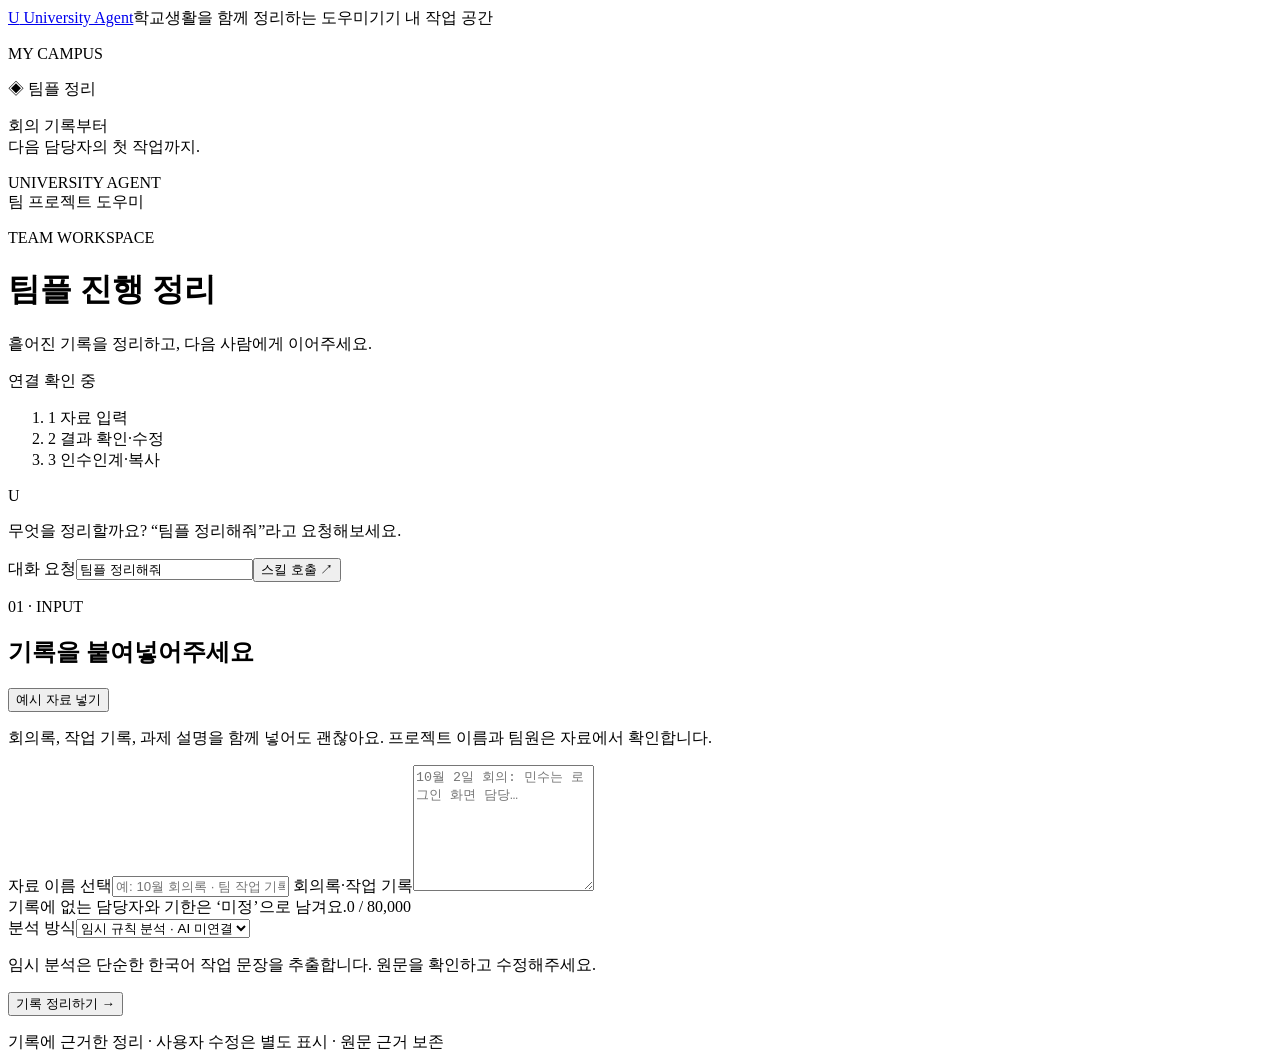
==== skills/university-agent/web/index.html @ 8ab5c5ed "feat: add interactive team progress and handover workspace" ====
<!doctype html>
<html lang="ko">
<head>
  <meta charset="utf-8"><meta name="viewport" content="width=device-width, initial-scale=1">
  <title>팀플 정리 · University Agent</title>
  <link rel="stylesheet" href="/style.css"><script type="module" src="/app.js"></script>
</head>
<body>
<header class="topbar"><a href="/" class="brand"><span class="brand-icon">U</span> University Agent</a><span class="top-note">학교생활을 함께 정리하는 도우미</span><span class="local-tag">기기 내 작업 공간</span></header>
<div class="layout">
  <aside class="sidebar"><p class="eyebrow">MY CAMPUS</p><div class="nav-active"><span>◈</span> 팀플 정리</div><p class="sidebar-note">회의 기록부터<br>다음 담당자의 첫 작업까지.</p><div class="sidebar-bottom">UNIVERSITY AGENT<br><span>팀 프로젝트 도우미</span></div></aside>
  <main>
    <div class="page-heading"><div><p class="eyebrow">TEAM WORKSPACE</p><h1>팀플 진행 정리</h1><p class="subtitle">흩어진 기록을 정리하고, 다음 사람에게 이어주세요.</p></div><span id="mode-badge" class="tag">연결 확인 중</span></div>
    <ol class="steps" aria-label="진행 단계"><li id="step-input" class="active"><span>1</span> 자료 입력</li><li id="step-review"><span>2</span> 결과 확인·수정</li><li id="step-draft"><span>3</span> 인수인계·복사</li></ol>
    <section class="chat-card" aria-label="스킬 대화">
      <div class="assistant-avatar">U</div><div class="chat-content"><p id="chat-answer">무엇을 정리할까요? “팀플 정리해줘”라고 요청해보세요.</p><form id="chat-form" class="chat-form"><label class="sr-only" for="request">대화 요청</label><input id="request" value="팀플 정리해줘" maxlength="500" autocomplete="off"><button type="submit" class="button small secondary">스킬 호출 <span>↗</span></button></form></div>
    </section>
    <section id="input-panel" class="panel">
      <div class="section-heading"><div><p class="eyebrow">01 · INPUT</p><h2>기록을 붙여넣어주세요</h2></div><button id="sample" class="text-button" type="button">예시 자료 넣기</button></div>
      <p class="helper">회의록, 작업 기록, 과제 설명을 함께 넣어도 괜찮아요. 프로젝트 이름과 팀원은 자료에서 확인합니다.</p>
      <form id="analysis-form">
        <label for="source-name">자료 이름 <span class="optional">선택</span></label><input id="source-name" placeholder="예: 10월 회의록 · 팀 작업 기록" maxlength="100">
        <label for="records">회의록·작업 기록</label><textarea id="records" maxlength="80000" rows="8" placeholder="10월 2일 회의: 민수는 로그인 화면 담당…" aria-describedby="input-help"></textarea>
        <div class="input-meta"><span id="input-help">기록에 없는 담당자와 기한은 ‘미정’으로 남겨요.</span><span id="char-count">0 / 80,000</span></div>
        <div class="input-footer"><div><label class="sr-only" for="analysis-mode">분석 방식</label><select id="analysis-mode"><option value="local">임시 규칙 분석 · AI 미연결</option><option value="ai">AI로 정리</option></select><p id="mode-help" class="helper">임시 분석은 단순한 한국어 작업 문장을 추출합니다. 원문을 확인하고 수정해주세요.</p></div><button id="analyze" class="button primary" type="submit">기록 정리하기 <span>→</span></button></div>
      </form>
      <div id="analysis-progress" class="progress" role="status" hidden><span class="spinner"></span><span id="progress-text">기록을 읽고 정리하고 있어요…</span></div>
      <p id="input-error" class="error" role="alert" hidden></p>
    </section>
    <section id="results" hidden aria-labelledby="results-title">
      <div class="section-heading result-heading"><div><p class="eyebrow">02 · REVIEW</p><h2 id="results-title">정리 결과</h2></div><span id="result-source" class="tag"></span></div>
      <p id="result-meta" class="helper"></p>
      <div class="insights"><section class="insight next"><p class="eyebrow">NEXT UP</p><h3>다음 할 일 <span id="next-count" class="count"></span></h3><ul id="next-list"></ul></section><section class="insight checks"><p class="eyebrow">CHECK FIRST</p><h3>확인이 필요한 항목 <span id="check-count" class="count"></span></h3><ul id="check-list"></ul></section></div>
      <details class="panel compact"><summary>진행 상황 요약 <span class="muted">펼쳐보기</span></summary><p id="summary"></p><p class="helper">최초 분석의 요약입니다. 작업 수정 사항은 아래 목록과 인수인계에 반영됩니다.</p><div id="decisions"></div></details>
      <fieldset id="task-fields"><legend class="sr-only">작업 결과 수정</legend><div class="section-heading task-heading"><h3>작업 목록</h3><span class="helper">변경 사항은 인수인계에 반영돼요.</span></div><div id="active-tasks" class="task-list"></div><details id="completed-panel" class="panel compact"><summary>완료된 작업 <span id="completed-count" class="count"></span></summary><div id="completed-tasks" class="task-list"></div></details></fieldset>
      <section id="suggestion-panel" class="panel compact" hidden><h3>AI 제안 <span class="tag">기록된 사실과 구분</span></h3><ul id="suggestions"></ul></section>
      <section class="panel handover-panel">
        <div class="section-heading"><div><p class="eyebrow">03 · HANDOVER</p><h2>다음 사람에게 이어주기</h2></div></div><p class="helper">수정한 작업을 바탕으로 초안을 만들어요. 미정인 항목도 확인 사항으로 남겨요.</p>
        <div class="handover-controls"><div><label for="assignee">인수인계 범위</label><select id="assignee"><option value="">팀 전체</option></select></div><button id="generate" class="button primary" type="button">인수인계 만들기 <span>→</span></button></div>
        <p id="draft-error" class="error" role="alert" hidden></p>
        <div id="draft-panel" hidden><div class="draft-heading"><label for="draft">인수인계 초안</label><span id="draft-edited" class="tag" hidden>직접 편집됨</span></div><textarea id="draft" rows="18" spellcheck="false"></textarea><p id="draft-stale" class="helper" hidden>초안 생성 후 작업이 수정되었습니다. 재생성하면 최신 작업을 반영할 수 있어요.</p><div id="replacement" class="notice" hidden>생성 중 초안을 편집하여 기존 내용을 보존했어요. 새 초안으로 바꾸려면 선택해주세요.<button id="replace-draft" class="text-button" type="button">새 초안으로 바꾸기</button><button id="keep-draft" class="text-button" type="button">편집한 내용 유지</button></div><div class="draft-actions"><span class="helper">필요한 내용을 직접 편집한 뒤 가져가세요.</span><button id="copy" class="button secondary" type="button">내용 복사</button></div></div>
      </section>
    </section>
    <p id="live-status" class="live-status" role="status" aria-live="polite"></p>
    <footer>기록에 근거한 정리 · 사용자 수정은 별도 표시 · 원문 근거 보존</footer>
  </main>
</div>
<template id="task-template"><article class="task-card"><div class="task-header"><h4></h4><span class="edited-tag" hidden>사용자 수정</span></div><div class="task-controls"><label>상태<select class="task-status"><option>완료</option><option>진행 중</option><option>미완료</option><option>확인 필요</option></select></label><label>담당자<input class="task-owner" maxlength="200" placeholder="미정"></label><label>기한<input class="task-deadline" maxlength="200" placeholder="미정"><span class="deadline-note"></span></label></div><p class="edit-description" hidden></p><details class="evidence"><summary>원문 근거</summary><div class="evidence-content"></div></details></article></template>
</body>
</html>
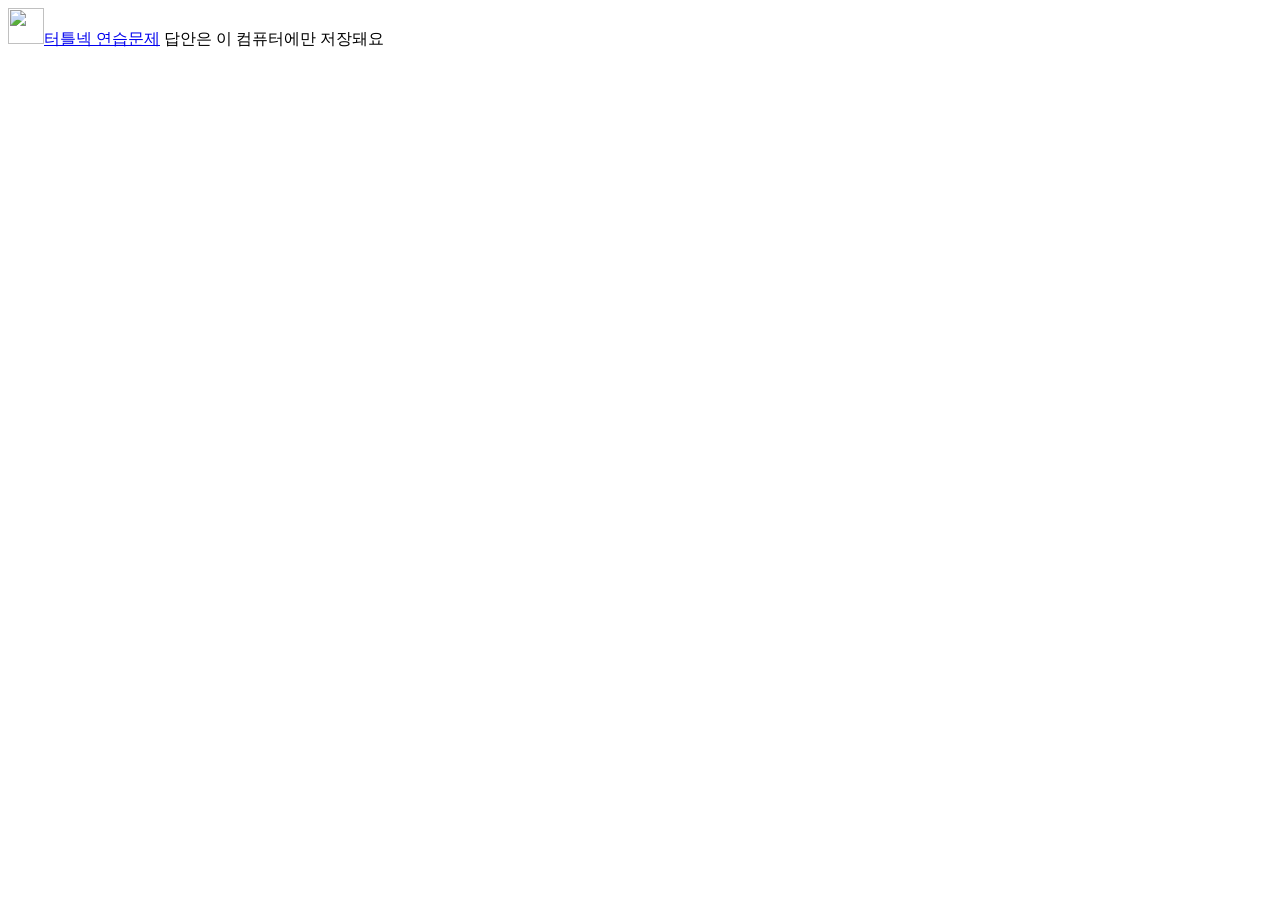
==== commit 8a6e9350: "feat: add local quiz page for batch study sessions Add scripts/study_web.py and web/ so a generated " ====
--- a/skills/university-agent/web/index.html
+++ b/skills/university-agent/web/index.html
@@ -2,49 +2,57 @@
 <html lang="ko">
 <head>
   <meta charset="utf-8"><meta name="viewport" content="width=device-width, initial-scale=1">
-  <title>팀플 정리 · University Agent</title>
+  <title>터틀넥 연습문제</title>
+  <link rel="icon" href="/turtleneck.png">
   <link rel="stylesheet" href="/style.css"><script type="module" src="/app.js"></script>
 </head>
 <body>
-<header class="topbar"><a href="/" class="brand"><span class="brand-icon">U</span> University Agent</a><span class="top-note">학교생활을 함께 정리하는 도우미</span><span class="local-tag">기기 내 작업 공간</span></header>
-<div class="layout">
-  <aside class="sidebar"><p class="eyebrow">MY CAMPUS</p><div class="nav-active"><span>◈</span> 팀플 정리</div><p class="sidebar-note">회의 기록부터<br>다음 담당자의 첫 작업까지.</p><div class="sidebar-bottom">UNIVERSITY AGENT<br><span>팀 프로젝트 도우미</span></div></aside>
-  <main>
-    <div class="page-heading"><div><p class="eyebrow">TEAM WORKSPACE</p><h1>팀플 진행 정리</h1><p class="subtitle">흩어진 기록을 정리하고, 다음 사람에게 이어주세요.</p></div><span id="mode-badge" class="tag">연결 확인 중</span></div>
-    <ol class="steps" aria-label="진행 단계"><li id="step-input" class="active"><span>1</span> 자료 입력</li><li id="step-review"><span>2</span> 결과 확인·수정</li><li id="step-draft"><span>3</span> 인수인계·복사</li></ol>
-    <section class="chat-card" aria-label="스킬 대화">
-      <div class="assistant-avatar">U</div><div class="chat-content"><p id="chat-answer">무엇을 정리할까요? “팀플 정리해줘”라고 요청해보세요.</p><form id="chat-form" class="chat-form"><label class="sr-only" for="request">대화 요청</label><input id="request" value="팀플 정리해줘" maxlength="500" autocomplete="off"><button type="submit" class="button small secondary">스킬 호출 <span>↗</span></button></form></div>
+<header class="topbar">
+  <a class="brand" href="/"><img src="/turtleneck.png" alt="" width="36" height="36">터틀넥 연습문제</a>
+  <span class="local-note">답안은 이 컴퓨터에만 저장돼요</span>
+</header>
+
+<main id="waiting" class="waiting" hidden>
+  <img src="/turtleneck.png" alt="" width="120" height="120">
+  <h1 id="waiting-title"></h1>
+  <p id="waiting-text"></p>
+  <p id="waiting-example" class="say" hidden></p>
+</main>
+
+<div id="exam" class="exam" hidden>
+  <main class="paper">
+    <div class="paper-head">
+      <div>
+        <h1 id="title"></h1>
+        <p id="subtitle" class="subtitle"></p>
+      </div>
+      <div id="score" class="score" hidden>
+        <p class="score-number"><span id="score-got"></span><span class="score-total" id="score-total"></span></p>
+        <svg viewBox="0 0 120 14" aria-hidden="true"><path pathLength="1" d="M4 4 C 32 1, 78 6, 116 3"/><path pathLength="1" d="M8 10 C 40 7, 82 12, 112 9"/></svg>
+      </div>
+    </div>
+    <p id="notice" class="notice" role="status" hidden></p>
+    <section id="review" class="review" hidden aria-labelledby="review-title">
+      <h2 id="review-title">다시 볼 개념</h2>
+      <ul id="review-list"></ul>
     </section>
-    <section id="input-panel" class="panel">
-      <div class="section-heading"><div><p class="eyebrow">01 · INPUT</p><h2>기록을 붙여넣어주세요</h2></div><button id="sample" class="text-button" type="button">예시 자료 넣기</button></div>
-      <p class="helper">회의록, 작업 기록, 과제 설명을 함께 넣어도 괜찮아요. 프로젝트 이름과 팀원은 자료에서 확인합니다.</p>
-      <form id="analysis-form">
-        <label for="source-name">자료 이름 <span class="optional">선택</span></label><input id="source-name" placeholder="예: 10월 회의록 · 팀 작업 기록" maxlength="100">
-        <label for="records">회의록·작업 기록</label><textarea id="records" maxlength="80000" rows="8" placeholder="10월 2일 회의: 민수는 로그인 화면 담당…" aria-describedby="input-help"></textarea>
-        <div class="input-meta"><span id="input-help">기록에 없는 담당자와 기한은 ‘미정’으로 남겨요.</span><span id="char-count">0 / 80,000</span></div>
-        <div class="input-footer"><div><label class="sr-only" for="analysis-mode">분석 방식</label><select id="analysis-mode"><option value="local">임시 규칙 분석 · AI 미연결</option><option value="ai">AI로 정리</option></select><p id="mode-help" class="helper">임시 분석은 단순한 한국어 작업 문장을 추출합니다. 원문을 확인하고 수정해주세요.</p></div><button id="analyze" class="button primary" type="submit">기록 정리하기 <span>→</span></button></div>
-      </form>
-      <div id="analysis-progress" class="progress" role="status" hidden><span class="spinner"></span><span id="progress-text">기록을 읽고 정리하고 있어요…</span></div>
-      <p id="input-error" class="error" role="alert" hidden></p>
-    </section>
-    <section id="results" hidden aria-labelledby="results-title">
-      <div class="section-heading result-heading"><div><p class="eyebrow">02 · REVIEW</p><h2 id="results-title">정리 결과</h2></div><span id="result-source" class="tag"></span></div>
-      <p id="result-meta" class="helper"></p>
-      <div class="insights"><section class="insight next"><p class="eyebrow">NEXT UP</p><h3>다음 할 일 <span id="next-count" class="count"></span></h3><ul id="next-list"></ul></section><section class="insight checks"><p class="eyebrow">CHECK FIRST</p><h3>확인이 필요한 항목 <span id="check-count" class="count"></span></h3><ul id="check-list"></ul></section></div>
-      <details class="panel compact"><summary>진행 상황 요약 <span class="muted">펼쳐보기</span></summary><p id="summary"></p><p class="helper">최초 분석의 요약입니다. 작업 수정 사항은 아래 목록과 인수인계에 반영됩니다.</p><div id="decisions"></div></details>
-      <fieldset id="task-fields"><legend class="sr-only">작업 결과 수정</legend><div class="section-heading task-heading"><h3>작업 목록</h3><span class="helper">변경 사항은 인수인계에 반영돼요.</span></div><div id="active-tasks" class="task-list"></div><details id="completed-panel" class="panel compact"><summary>완료된 작업 <span id="completed-count" class="count"></span></summary><div id="completed-tasks" class="task-list"></div></details></fieldset>
-      <section id="suggestion-panel" class="panel compact" hidden><h3>AI 제안 <span class="tag">기록된 사실과 구분</span></h3><ul id="suggestions"></ul></section>
-      <section class="panel handover-panel">
-        <div class="section-heading"><div><p class="eyebrow">03 · HANDOVER</p><h2>다음 사람에게 이어주기</h2></div></div><p class="helper">수정한 작업을 바탕으로 초안을 만들어요. 미정인 항목도 확인 사항으로 남겨요.</p>
-        <div class="handover-controls"><div><label for="assignee">인수인계 범위</label><select id="assignee"><option value="">팀 전체</option></select></div><button id="generate" class="button primary" type="button">인수인계 만들기 <span>→</span></button></div>
-        <p id="draft-error" class="error" role="alert" hidden></p>
-        <div id="draft-panel" hidden><div class="draft-heading"><label for="draft">인수인계 초안</label><span id="draft-edited" class="tag" hidden>직접 편집됨</span></div><textarea id="draft" rows="18" spellcheck="false"></textarea><p id="draft-stale" class="helper" hidden>초안 생성 후 작업이 수정되었습니다. 재생성하면 최신 작업을 반영할 수 있어요.</p><div id="replacement" class="notice" hidden>생성 중 초안을 편집하여 기존 내용을 보존했어요. 새 초안으로 바꾸려면 선택해주세요.<button id="replace-draft" class="text-button" type="button">새 초안으로 바꾸기</button><button id="keep-draft" class="text-button" type="button">편집한 내용 유지</button></div><div class="draft-actions"><span class="helper">필요한 내용을 직접 편집한 뒤 가져가세요.</span><button id="copy" class="button secondary" type="button">내용 복사</button></div></div>
-      </section>
-    </section>
-    <p id="live-status" class="live-status" role="status" aria-live="polite"></p>
-    <footer>기록에 근거한 정리 · 사용자 수정은 별도 표시 · 원문 근거 보존</footer>
+    <ol id="questions" class="questions"></ol>
   </main>
+
+  <aside class="omr" aria-label="답안지">
+    <div class="omr-head">
+      <h2>답안지</h2>
+      <p id="progress" class="progress" aria-live="polite"></p>
+    </div>
+    <ol id="omr-rows" class="omr-rows"></ol>
+    <div id="submit-area" class="submit-area">
+      <p id="blank-warning" class="blank-warning" role="alert" hidden></p>
+      <button id="submit" class="button primary" type="button">답안 제출하기</button>
+      <button id="submit-skip" class="button" type="button" hidden>빈 문제는 건너뛰고 제출하기</button>
+      <button id="stop" class="text-button" type="button">그만 풀기</button>
+    </div>
+    <p id="error" class="error" role="alert" hidden></p>
+  </aside>
 </div>
-<template id="task-template"><article class="task-card"><div class="task-header"><h4></h4><span class="edited-tag" hidden>사용자 수정</span></div><div class="task-controls"><label>상태<select class="task-status"><option>완료</option><option>진행 중</option><option>미완료</option><option>확인 필요</option></select></label><label>담당자<input class="task-owner" maxlength="200" placeholder="미정"></label><label>기한<input class="task-deadline" maxlength="200" placeholder="미정"><span class="deadline-note"></span></label></div><p class="edit-description" hidden></p><details class="evidence"><summary>원문 근거</summary><div class="evidence-content"></div></details></article></template>
 </body>
 </html>
